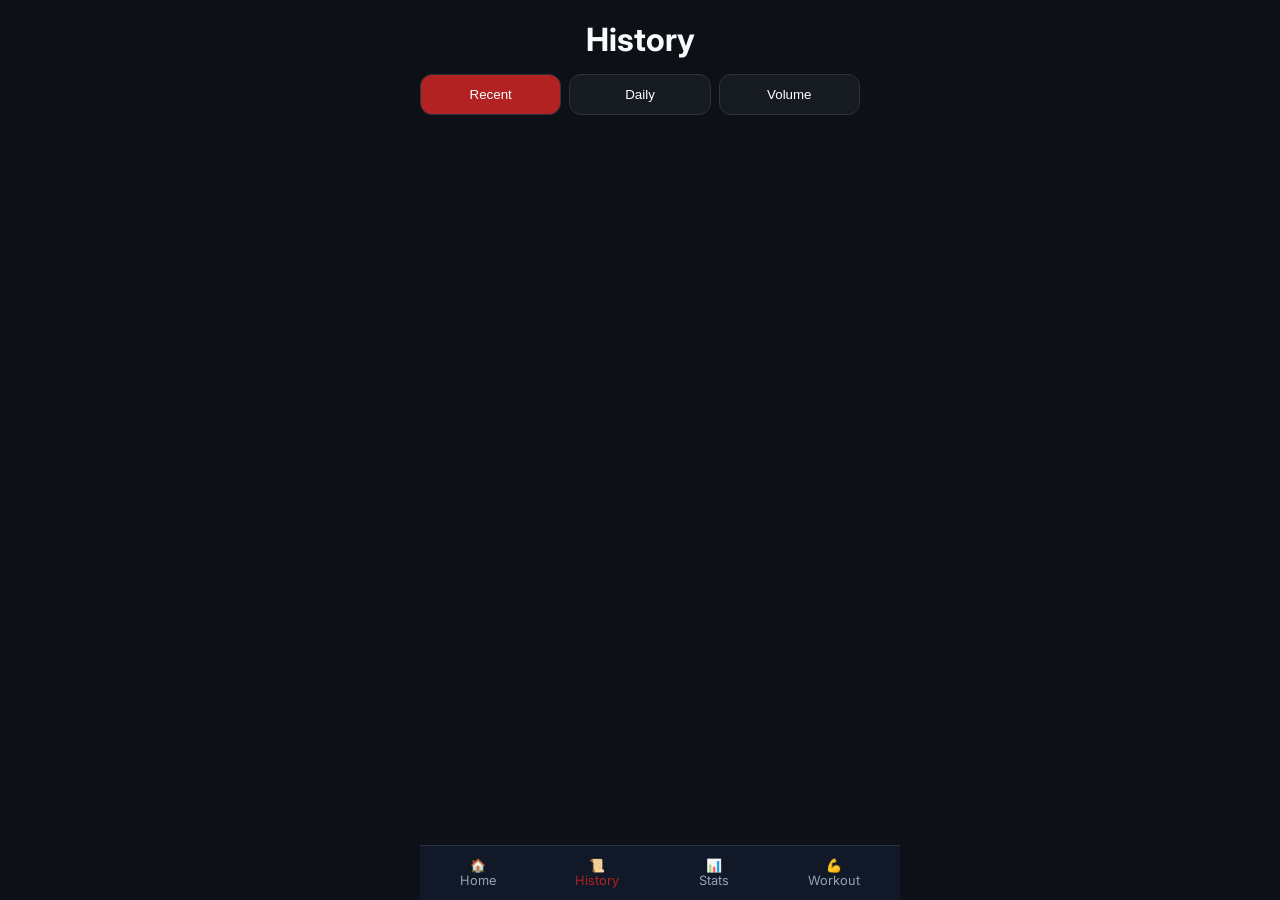
==== history.html @ e2503650 "Add files via upload" ====
<!DOCTYPE html><html><head><meta charset="UTF-8"><meta name="viewport" content="width=device-width,initial-scale=1"><title>History</title><link href="https://fonts.googleapis.com/css2?family=Inter:wght@300;400;500;600;700&display=swap" rel="stylesheet"><style>:root{--bg:#0D1117;--card:#161B22;--red:#B22222;--text:#F8FAFC;--muted:#94A3B8;--border:#2D333B}body{background:var(--bg);color:var(--text);font-family:Inter,sans-serif;max-width:480px;margin:auto;padding:20px 20px 90px}*{box-sizing:border-box}.title{text-align:center;font-size:2rem;font-weight:700;margin-bottom:15px}.tabs{display:flex;gap:8px;margin-bottom:15px}.btn{flex:1;padding:12px;border-radius:12px;border:1px solid var(--border);background:var(--card);color:#fff}.active{background:var(--red)}.card{background:linear-gradient(180deg,#161B22,#111827);border:1px solid var(--border);border-radius:14px;padding:12px;margin-bottom:10px}.row{display:flex;justify-content:space-between}.name{font-weight:700}.muted{color:var(--muted);font-size:.9rem}.nav{position:fixed;bottom:0;width:100%;max-width:480px;left:auto;background:#111827;border-top:1px solid var(--border);display:flex;justify-content:space-around;padding:12px 0}.nav a{color:#94A3B8;text-decoration:none;font-size:.8rem;text-align:center}.activeNav{color:#B22222!important}</style></head><body><div class="title">History</div><div class="tabs"><button id="r" class="btn active" onclick="loadRecent()">Recent</button><button id="d" class="btn" onclick="loadDaily()">Daily</button><button id="v" class="btn" onclick="loadVolume()">Volume</button></div><div id="content"></div><div class="nav"><a href="index.html">🏠<br>Home</a><a href="history.html" class="activeNav">📜<br>History</a><a href="stats.html">📊<br>Stats</a><a href="workout.html">💪<br>Workout</a></div><script>const API='https://script.google.com/macros/s/AKfycbzpo3F0tA4Byh9Fo694tHbrSZrjBI48GfAF8JadEYVhSyi9zXsGVR2jTTqOJtkCVDlu/exec';function setA(x){r.classList.remove('active');d.classList.remove('active');v.classList.remove('active');document.getElementById(x).classList.add('active')}async function loadRecent(){setA('r');const data=await(await fetch(API+'?action=getRecentWorkouts')).json();content.innerHTML='';data.slice(0,10).forEach(x=>content.innerHTML+=`<div class=card><div class=row><div class=name>${x.ExerciseName||''}</div><div>✅</div></div><div class=muted>${String(x.WorkoutDate||'').substring(0,10)}</div><div>${x.Sets||0} × ${x.Reps||0} × ${x.Weight||0}</div></div>`)}async function loadDaily(){setA('d');const data=await(await fetch(API+'?action=getWorkoutHistory')).json();const grp={};data.forEach(x=>{const day=String(x.WorkoutDate).substring(0,10);if(!grp[day])grp[day]={count:0,vol:0};grp[day].count++;grp[day].vol+=Number(x.Volume||0)});content.innerHTML='';Object.keys(grp).sort().reverse().forEach(day=>content.innerHTML+=`<div class=card><div class=row><div class=name>${day}</div><div>${grp[day].count} exercises</div></div><div class=muted>Volume ${grp[day].vol.toLocaleString()}</div></div>`)}async function loadVolume(){setA('v');const data=await(await fetch(API+'?action=getVolumeHistory')).json();content.innerHTML='';data.forEach(x=>content.innerHTML+=`<div class=card><div class=row><div class=name>${x.PlanName}</div><div>${x.ExerciseCount}</div></div><div class=muted>${Number(x.TotalVolume).toLocaleString()} lbs</div></div>`)}loadRecent();</script></body></html>
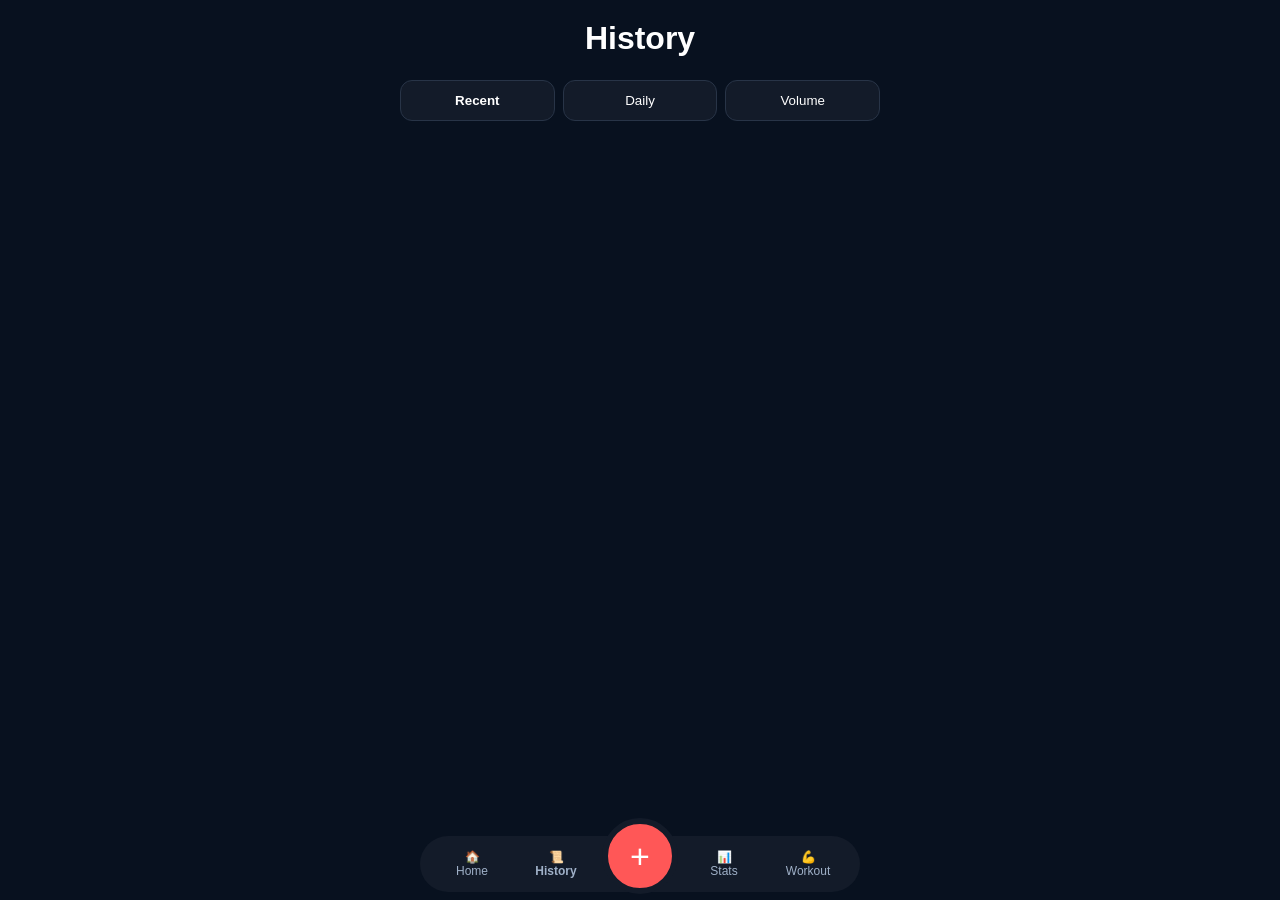
==== commit 163cd652: "Add files via upload" ====
--- a/history.html
+++ b/history.html
@@ -1 +1,164 @@
-<!DOCTYPE html><html><head><meta charset="UTF-8"><meta name="viewport" content="width=device-width,initial-scale=1"><title>History</title><link href="https://fonts.googleapis.com/css2?family=Inter:wght@300;400;500;600;700&display=swap" rel="stylesheet"><style>:root{--bg:#0D1117;--card:#161B22;--red:#B22222;--text:#F8FAFC;--muted:#94A3B8;--border:#2D333B}body{background:var(--bg);color:var(--text);font-family:Inter,sans-serif;max-width:480px;margin:auto;padding:20px 20px 90px}*{box-sizing:border-box}.title{text-align:center;font-size:2rem;font-weight:700;margin-bottom:15px}.tabs{display:flex;gap:8px;margin-bottom:15px}.btn{flex:1;padding:12px;border-radius:12px;border:1px solid var(--border);background:var(--card);color:#fff}.active{background:var(--red)}.card{background:linear-gradient(180deg,#161B22,#111827);border:1px solid var(--border);border-radius:14px;padding:12px;margin-bottom:10px}.row{display:flex;justify-content:space-between}.name{font-weight:700}.muted{color:var(--muted);font-size:.9rem}.nav{position:fixed;bottom:0;width:100%;max-width:480px;left:auto;background:#111827;border-top:1px solid var(--border);display:flex;justify-content:space-around;padding:12px 0}.nav a{color:#94A3B8;text-decoration:none;font-size:.8rem;text-align:center}.activeNav{color:#B22222!important}</style></head><body><div class="title">History</div><div class="tabs"><button id="r" class="btn active" onclick="loadRecent()">Recent</button><button id="d" class="btn" onclick="loadDaily()">Daily</button><button id="v" class="btn" onclick="loadVolume()">Volume</button></div><div id="content"></div><div class="nav"><a href="index.html">🏠<br>Home</a><a href="history.html" class="activeNav">📜<br>History</a><a href="stats.html">📊<br>Stats</a><a href="workout.html">💪<br>Workout</a></div><script>const API='https://script.google.com/macros/s/AKfycbzpo3F0tA4Byh9Fo694tHbrSZrjBI48GfAF8JadEYVhSyi9zXsGVR2jTTqOJtkCVDlu/exec';function setA(x){r.classList.remove('active');d.classList.remove('active');v.classList.remove('active');document.getElementById(x).classList.add('active')}async function loadRecent(){setA('r');const data=await(await fetch(API+'?action=getRecentWorkouts')).json();content.innerHTML='';data.slice(0,10).forEach(x=>content.innerHTML+=`<div class=card><div class=row><div class=name>${x.ExerciseName||''}</div><div>✅</div></div><div class=muted>${String(x.WorkoutDate||'').substring(0,10)}</div><div>${x.Sets||0} × ${x.Reps||0} × ${x.Weight||0}</div></div>`)}async function loadDaily(){setA('d');const data=await(await fetch(API+'?action=getWorkoutHistory')).json();const grp={};data.forEach(x=>{const day=String(x.WorkoutDate).substring(0,10);if(!grp[day])grp[day]={count:0,vol:0};grp[day].count++;grp[day].vol+=Number(x.Volume||0)});content.innerHTML='';Object.keys(grp).sort().reverse().forEach(day=>content.innerHTML+=`<div class=card><div class=row><div class=name>${day}</div><div>${grp[day].count} exercises</div></div><div class=muted>Volume ${grp[day].vol.toLocaleString()}</div></div>`)}async function loadVolume(){setA('v');const data=await(await fetch(API+'?action=getVolumeHistory')).json();content.innerHTML='';data.forEach(x=>content.innerHTML+=`<div class=card><div class=row><div class=name>${x.PlanName}</div><div>${x.ExerciseCount}</div></div><div class=muted>${Number(x.TotalVolume).toLocaleString()} lbs</div></div>`)}loadRecent();</script></body></html>+<!DOCTYPE html>
+<html>
+<head>
+	<meta charset="utf-8">
+	<meta name="viewport" content="width=device-width,initial-scale=1">
+
+	<title>History</title>
+
+	<link rel="stylesheet" href="styles.css">
+	<script src="api.js"></script>
+	<script src="navigation.js"></script>
+	
+</head>
+
+<style>
+
+
+
+{
+	box-sizing:border-box;
+}
+
+body{
+	background:var(--bg);
+	color:var(--text);
+	font-family:Inter,sans-serif;
+	max-width:480px;
+	margin:auto;
+	padding:20px 20px 140px;
+}
+
+.title{
+	text-align:center;
+	font-size:2rem;
+	font-weight:700;
+	margin-bottom:15px;
+}
+
+.tabs{
+	display:flex;
+	gap:8px;
+	margin-bottom:15px;
+}
+
+.btn{
+	flex:1;
+	padding:12px;
+	border-radius:12px;
+	border:1px solid var(--border);
+	background:var(--card);
+	color:#fff;
+}
+
+
+.card{
+	background:linear-gradient(
+		180deg,
+		#161B22,
+		#111827
+	);
+	border:1px solid var(--border);
+	border-radius:14px;
+	padding:12px;
+	margin-bottom:10px;
+}
+
+.row{
+	display:flex;
+	justify-content:space-between;
+}
+
+.name{
+	font-weight:700;
+}
+
+.muted{
+	color:var(--muted);
+	font-size:.9rem;
+}
+
+
+</style>
+
+<body>
+
+<div class="title">
+	History
+</div>
+
+<div class="tabs">
+
+	<button
+		id="r"
+		class="btn active"
+		onclick="loadRecent()">
+		Recent
+	</button>
+
+	<button
+		id="d"
+		class="btn"
+		onclick="loadDaily()">
+		Daily
+	</button>
+
+	<button
+		id="v"
+		class="btn"
+		onclick="loadVolume()">
+		Volume
+	</button>
+
+</div>
+
+<div id="content"></div>
+
+<div id="navigation"></div>
+
+<script>
+function setA(x){r.classList.remove('active');d.classList.remove('active');v.classList.remove('active');document.getElementById(x).classList.add('active')}
+
+async function loadRecent(){setA('r');
+const data=await(await fetch(API+'?action=getRecentWorkouts')).json();content.innerHTML='';
+
+	data.filter(x => x.ExerciseName !== 'Steps')
+    	.slice(0,10)
+
+.forEach(x=>content.innerHTML+=`
+<div class=card>
+	<div class=name>${x.ExerciseName||''}</div>
+	<div class=muted>${String(x.WorkoutDate||'').substring(0,10)}</div>
+	<div>${x.Sets||0} × ${x.Reps||0} × ${x.Weight||0}</div>
+</div>`)}
+
+
+async function loadDaily(){setA('d');const data=await(await fetch(API+'?action=getWorkoutHistory')).json();const grp={};data.forEach(x=>{const day=String(x.WorkoutDate).substring(0,10);if(!grp[day])grp[day]={count:0,vol:0};grp[day].count++;grp[day].vol+=Number(x.Volume||0)});content.innerHTML='';Object.keys(grp).sort().reverse().forEach(day=>content.innerHTML+=`<div class=card><div class=row><div class=name>${day}</div><div>${grp[day].count} exercises</div></div><div class=muted>Volume ${grp[day].vol.toLocaleString()}</div></div>`)}
+
+
+
+async function loadVolume(){
+	setA('v');
+	const data=await(await fetch(API+'?action=getVolumeHistory')).json();
+	const filteredData=data.filter(x => x.PlanName !== 'Steps');
+
+	content.innerHTML='';
+
+	filteredData.forEach(x => content.innerHTML += `
+<div class=card>
+	<div class=row>
+		<div class=name>${x.PlanName}</div>
+		<div>${x.ExerciseCount}</div>
+	</div>
+	<div class=muted>${Number(x.TotalVolume).toLocaleString()} lbs</div>
+</div>`);
+}
+
+	document.getElementById('navigation').innerHTML =
+		buildNavigation('history');
+
+	loadRecent();
+ 
+</script>
+</body>
+</html>
--- a/styles.css
+++ b/styles.css
@@ -0,0 +1,218 @@
+:root{
+	--bg:#08111f;
+	--card:#131b29;
+	--card2:#101827;
+	--red:#ff5757;
+	--green:#22c55e;
+	--muted:#9fb0c7;
+	--border:#283447;
+	--text:#ffffff;
+}
+
+/* ====================
+   GLOBAL
+==================== */
+
+body{
+	margin:0;
+	background:var(--bg);
+	font-family:Arial,sans-serif;
+	color:var(--text);
+	max-width:480px;
+	margin:auto;
+	padding:14px 14px 120px;
+}
+
+.title{
+	text-align:center;
+	font-size:2rem;
+	font-weight:700;
+}
+
+.section{
+	margin:14px 4px;
+	color:var(--muted);
+}
+
+/* ====================
+   HERO
+==================== */
+
+.hero{
+	background:linear-gradient(135deg,#1b2231,#311517);
+	border:1px solid #c33;
+	border-radius:24px;
+	padding:18px;
+}
+
+.ring{
+	width:110px;
+	height:110px;
+	border-radius:50%;
+	margin:12px auto;
+	display:flex;
+	align-items:center;
+	justify-content:center;
+	font-size:1.4rem;
+	font-weight:700;
+}
+
+.prog{
+	text-align:center;
+	color:var(--muted);
+}
+
+/* ====================
+   CARDS / ROWS
+==================== */
+
+.row{
+	display:grid;
+	grid-template-columns:1fr 80px 24px;
+	align-items:center;
+	background:linear-gradient(
+		180deg,
+		#131f31,
+		#101827
+	);
+	border:1px solid var(--border);
+	border-radius:14px;
+	padding:12px;
+	margin-bottom:7px;
+	cursor:pointer;
+}
+
+.target{
+	text-align:right;
+	padding-right:22px;
+}
+
+.dot{
+	width:14px;
+	height:14px;
+	border-radius:50%;
+}
+
+.red{
+	background:var(--red);
+}
+
+.green{
+	background:var(--green);
+}
+
+/* ====================
+   BUTTONS
+==================== */
+
+.btn{
+	width:100%;
+	padding:12px;
+	border:none;
+	margin-top:8px;
+	border-radius:10px;
+	cursor:pointer;
+}
+
+.save{
+	background:var(--red);
+	color:#fff;
+}
+
+.cancel{
+	background:#374151;
+	color:#fff;
+}
+
+/* ====================
+   FORM CONTROLS
+==================== */
+
+input,
+select{
+	width:100%;
+	padding:10px;
+	margin:6px 0;
+	background:#0d1117;
+	color:#fff;
+	border:1px solid #333;
+	border-radius:8px;
+}
+
+/* ====================
+   MODALS
+==================== */
+
+.modal{
+	display:none;
+	position:fixed;
+	inset:0;
+	background:#000a;
+	z-index:1000;
+}
+
+.content{
+	background:#161b22;
+	width:90%;
+	max-width:400px;
+	margin:10% auto;
+	padding:20px;
+	border-radius:18px;
+}
+
+/* ====================
+   BOTTOM NAV
+==================== */
+
+.navwrap{
+	position:fixed;
+	bottom:8px;
+	left:50%;
+	transform:translateX(-50%);
+	width:92%;
+	max-width:440px;
+	z-index:500;
+}
+
+.nav{
+	background:#131b29;
+	border-radius:32px;
+	padding:14px 10px;
+	display:flex;
+	justify-content:space-between;
+}
+
+.nav a{
+	text-decoration:none;
+	color:var(--muted);
+	text-align:center;
+	font-size:.75rem;
+	width:20%;
+}
+
+.active{
+	color:#fff;
+	font-weight:700;
+}
+
+/* ====================
+   QUICK ENTRY (+)
+==================== */
+
+.fab{
+	position:absolute;
+	left:50%;
+	top:-18px;
+	transform:translateX(-50%);
+	width:64px;
+	height:64px;
+	border-radius:50%;
+	background:var(--red);
+	border:6px solid #131b29;
+	color:#fff;
+	font-size:34px;
+	display:flex;
+	align-items:center;
+	justify-content:center;
+	cursor:pointer;
+}
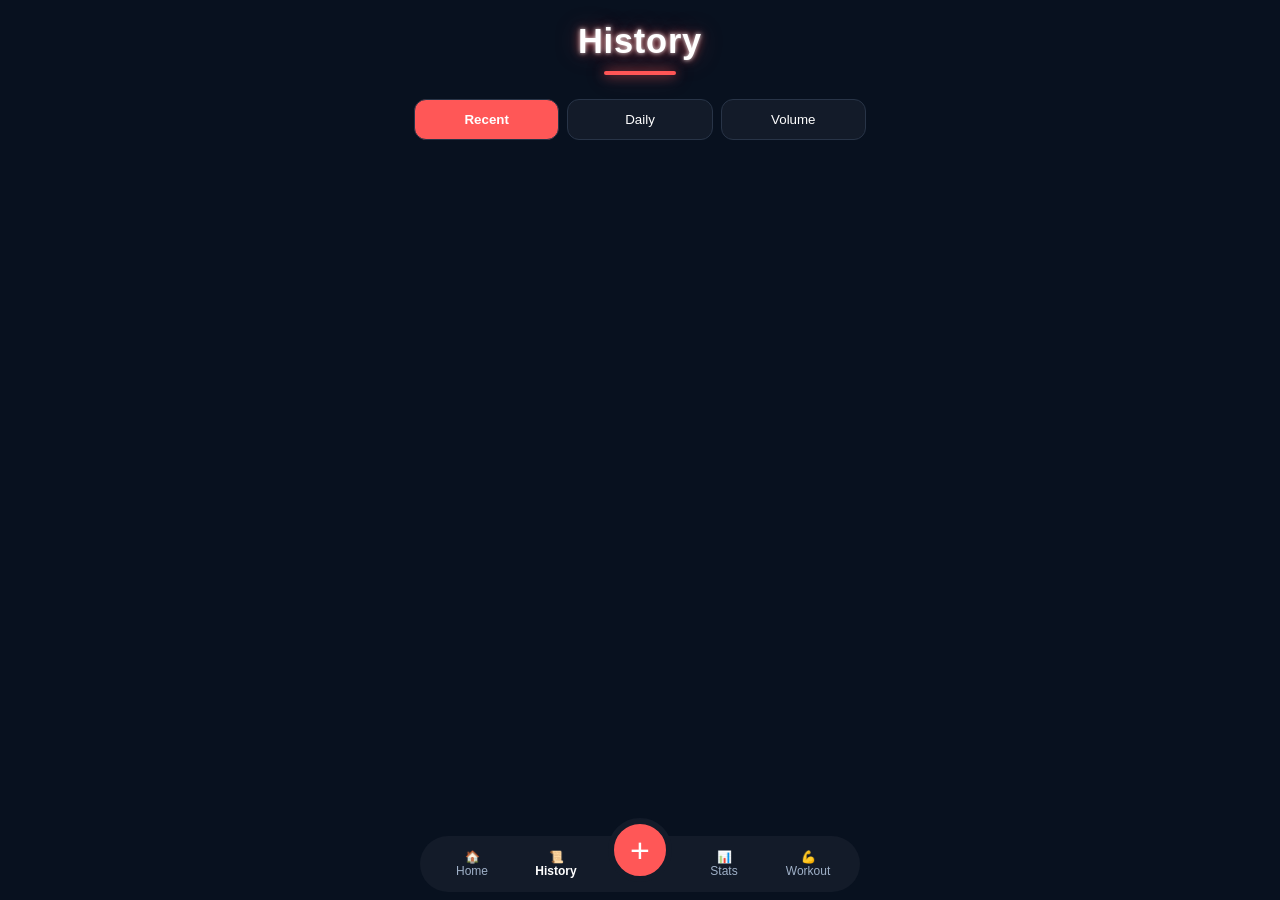
==== commit 1198ba35: "Add files via upload" ====
--- a/history.html
+++ b/history.html
@@ -6,86 +6,19 @@
 
 	<title>History</title>
 
-	<link rel="stylesheet" href="styles.css">
+	<link rel="stylesheet" href="styles.css?v=1">
+	<link rel="stylesheet" href="cards.css?v=1">
+	<link rel="stylesheet" href="pages.css?v=1">
 	<script src="api.js"></script>
 	<script src="navigation.js"></script>
-	
+
 </head>
-
-<style>
-
-
-
-{
-	box-sizing:border-box;
-}
-
-body{
-	background:var(--bg);
-	color:var(--text);
-	font-family:Inter,sans-serif;
-	max-width:480px;
-	margin:auto;
-	padding:20px 20px 140px;
-}
-
-.title{
-	text-align:center;
-	font-size:2rem;
-	font-weight:700;
-	margin-bottom:15px;
-}
-
-.tabs{
-	display:flex;
-	gap:8px;
-	margin-bottom:15px;
-}
-
-.btn{
-	flex:1;
-	padding:12px;
-	border-radius:12px;
-	border:1px solid var(--border);
-	background:var(--card);
-	color:#fff;
-}
-
-
-.card{
-	background:linear-gradient(
-		180deg,
-		#161B22,
-		#111827
-	);
-	border:1px solid var(--border);
-	border-radius:14px;
-	padding:12px;
-	margin-bottom:10px;
-}
-
-.row{
-	display:flex;
-	justify-content:space-between;
-}
-
-.name{
-	font-weight:700;
-}
-
-.muted{
-	color:var(--muted);
-	font-size:.9rem;
-}
-
-
-</style>
 
 <body>
 
-<div class="title">
+<h1 class="page-title">
 	History
-</div>
+</h1>
 
 <div class="tabs">
 
@@ -126,14 +59,24 @@
     	.slice(0,10)
 
 .forEach(x=>content.innerHTML+=`
+
 <div class=card>
-	<div class=name>${x.ExerciseName||''}</div>
-	<div class=muted>${String(x.WorkoutDate||'').substring(0,10)}</div>
+	<div class=history-name>${x.ExerciseName||''}</div>
+	<div class=history-muted>${String(x.WorkoutDate||'').substring(0,10)}</div>
 	<div>${x.Sets||0} × ${x.Reps||0} × ${x.Weight||0}</div>
 </div>`)}
 
 
-async function loadDaily(){setA('d');const data=await(await fetch(API+'?action=getWorkoutHistory')).json();const grp={};data.forEach(x=>{const day=String(x.WorkoutDate).substring(0,10);if(!grp[day])grp[day]={count:0,vol:0};grp[day].count++;grp[day].vol+=Number(x.Volume||0)});content.innerHTML='';Object.keys(grp).sort().reverse().forEach(day=>content.innerHTML+=`<div class=card><div class=row><div class=name>${day}</div><div>${grp[day].count} exercises</div></div><div class=muted>Volume ${grp[day].vol.toLocaleString()}</div></div>`)}
+async function loadDaily(){setA('d');const data=await(await fetch(API+'?action=getWorkoutHistory')).json();const grp={};data.forEach(x=>{const day=String(x.WorkoutDate).substring(0,10);if(!grp[day])grp[day]={count:0,vol:0};grp[day].count++;grp[day].vol+=Number(x.Volume||0)});content.innerHTML='';Object.keys(grp).sort().reverse().forEach(day=>content.innerHTML+=`<div class=card>
+
+	<div class=history-row>
+
+	<div class=history-name>
+
+${day}</div><div>${grp[day].count} exercises</div></div>
+
+	<div class=history-muted>
+Volume ${grp[day].vol.toLocaleString()}</div></div>`)}
 
 
 
@@ -145,13 +88,16 @@
 	content.innerHTML='';
 
 	filteredData.forEach(x => content.innerHTML += `
+
+
 <div class=card>
-	<div class=row>
-		<div class=name>${x.PlanName}</div>
+	<div class=history-row>
+		<div class=history-name>${x.PlanName}</div>
 		<div>${x.ExerciseCount}</div>
 	</div>
-	<div class=muted>${Number(x.TotalVolume).toLocaleString()} lbs</div>
-</div>`);
+	<div class=history-muted>${Number(x.TotalVolume).toLocaleString()} lbs</div>
+</div>
+`);
 }
 
 	document.getElementById('navigation').innerHTML =
--- a/styles.css
+++ b/styles.css
@@ -9,17 +9,21 @@
 	--text:#ffffff;
 }
 
+*{
+	box-sizing:border-box;
+}
+
 /* ====================
    GLOBAL
 ==================== */
 
 body{
-	margin:0;
+	margin:0 auto;
 	background:var(--bg);
 	font-family:Arial,sans-serif;
 	color:var(--text);
+	width:100%;
 	max-width:480px;
-	margin:auto;
 	padding:14px 14px 120px;
 }
 
@@ -27,6 +31,47 @@
 	text-align:center;
 	font-size:2rem;
 	font-weight:700;
+}
+
+.page-title{
+	text-align:center;
+
+	font-size:2.15rem;
+
+	font-weight:900;
+
+	letter-spacing:.8px;
+
+	margin:8px 0 24px;
+
+	color:#fff;
+
+	text-shadow:
+		0 0 4px rgba(255,255,255,.85),
+		0 0 10px rgba(255,87,87,.65),
+		0 0 24px rgba(255,87,87,.35);
+
+	position:relative;
+}
+
+.page-title::after{
+	content:"";
+
+	display:block;
+
+	width:72px;
+
+	height:4px;
+
+	background:var(--red);
+
+	border-radius:999px;
+
+	margin:10px auto 0;
+
+	box-shadow:
+		0 0 12px rgba(255,87,87,.75),
+		0 0 22px rgba(255,87,87,.35);
 }
 
 .section{
@@ -35,7 +80,7 @@
 }
 
 /* ====================
-   HERO
+   HERO / WORKOUT PAGE
 ==================== */
 
 .hero{
@@ -63,7 +108,7 @@
 }
 
 /* ====================
-   CARDS / ROWS
+   WORKOUT ROWS
 ==================== */
 
 .row{
@@ -114,6 +159,18 @@
 	cursor:pointer;
 }
 
+.btn-primary{
+	width:100%;
+	background:#B22222;
+	color:#fff;
+	border:none;
+	border-radius:12px;
+	padding:14px;
+	font-weight:700;
+	margin-top:16px;
+	cursor:pointer;
+}
+
 .save{
 	background:var(--red);
 	color:#fff;
@@ -166,12 +223,13 @@
 
 .navwrap{
 	position:fixed;
+	left:50%;
 	bottom:8px;
-	left:50%;
 	transform:translateX(-50%);
 	width:92%;
 	max-width:440px;
 	z-index:500;
+	box-sizing:border-box;
 }
 
 .nav{
@@ -188,6 +246,11 @@
 	text-align:center;
 	font-size:.75rem;
 	width:20%;
+}
+
+.nav a.active{
+	color:#fff;
+	font-weight:700;
 }
 
 .active{
--- a/cards.css
+++ b/cards.css
@@ -0,0 +1,282 @@
+/* ========================================
+   WORKOUT 6.0 CARD FRAMEWORK
+   ======================================== */
+
+.card {
+	background: linear-gradient(
+		180deg,
+		#161B22,
+		#111827
+	);
+
+	border: 1px solid var(--border);
+
+	border-radius: 18px;
+
+	padding: 18px;
+
+	margin-bottom: 18px;
+
+	box-shadow:
+		0 4px 12px rgba(0,0,0,.25);
+}
+
+.card.clickable {
+	cursor: pointer;
+
+	transition:
+		transform .15s ease,
+		border-color .15s ease;
+}
+
+.card.clickable:hover {
+	transform: translateY(-2px);
+
+	border-color: var(--red);
+}
+
+/* ========================================
+   HOME HERO CARD
+   ======================================== */
+
+.workout-card {
+	text-align: center;
+
+	border-color: var(--red);
+
+	box-shadow:
+		0 0 0 1px rgba(255,87,87,.65),
+		0 0 18px rgba(255,87,87,.35),
+		0 0 38px rgba(255,87,87,.18),
+		0 4px 12px rgba(0,0,0,.25);
+}
+
+
+.workout-name {
+	font-size: 2rem;
+
+	font-weight: 700;
+}
+
+.exercise-count {
+	color: var(--muted);
+}
+
+/* ========================================
+   CARD HEADERS
+   ======================================== */
+
+.card-header {
+	display: flex;
+
+	justify-content: center;
+
+	align-items: center;
+
+	margin-bottom: 14px;
+
+	text-align: center;
+}
+
+.card-title {
+	width: 100%;
+
+	font-size: 1rem;
+
+	font-weight: 700;
+
+	color: #fff;
+
+	text-align: center;
+}
+
+.card-title::after {
+	content: "";
+
+	display: block;
+
+	width: 52px;
+
+	height: 3px;
+
+	background: var(--red);
+
+	border-radius: 999px;
+
+	margin: 8px auto 0;
+
+	box-shadow:
+		0 0 10px rgba(255,87,87,.45);
+}
+
+.card-subtitle {
+	font-size: .8rem;
+
+	color: var(--muted);
+
+	text-align: center;
+}
+
+.card-footer {
+	margin-top: 12px;
+
+	font-size: .85rem;
+
+	font-weight: 600;
+
+	color: var(--red);
+
+	text-align: center;
+}
+
+/* ========================================
+   HOME DASHBOARD CARDS
+   ======================================== */
+
+.best-streak,
+.next-time {
+	color: var(--muted);
+}
+
+.streak-value,
+.volume-number {
+	font-size: 2rem;
+
+	font-weight: 700;
+}
+
+/* ========================================
+   LIST CARDS
+   Recent Activity
+   Monthly Improvement
+   ======================================== */
+
+.card-list {
+	display: flex;
+
+	flex-direction: column;
+
+	gap: 10px;
+}
+
+.card-row {
+	display: flex;
+
+	justify-content: space-between;
+
+	align-items: center;
+}
+
+.card-row-label {
+	color: #fff;
+
+	font-weight: 500;
+}
+
+.card-row-label::before {
+	content: "";
+
+	display: inline-block;
+
+	width: 6px;
+
+	height: 6px;
+
+	background: var(--red);
+
+	border-radius: 50%;
+
+	margin-right: 8px;
+
+	vertical-align: middle;
+}
+
+.card-row-value {
+	color: var(--muted);
+
+	font-size: .85rem;
+}
+
+/* ========================================
+   MUSCLE GROUP CARD
+   ======================================== */
+
+.group {
+	margin-bottom: 12px;
+}
+
+.group:last-child {
+	margin-bottom: 0;
+}
+
+.group-label {
+	display: flex;
+
+	justify-content: space-between;
+
+	align-items: center;
+
+	margin-bottom: 5px;
+
+	font-size: .9rem;
+
+	color: #fff;
+}
+
+.group-bar {
+	height: 8px;
+
+	background: rgba(255,255,255,.08);
+
+	border-radius: 999px;
+
+	overflow: hidden;
+}
+
+.group-fill {
+	height: 100%;
+
+	background: var(--red);
+
+	border-radius: 999px;
+
+	transition: width .8s ease;
+}
+
+/* ========================================
+   KPI CARD
+   ======================================== */
+
+.kpi {
+	text-align: center;
+}
+
+.kpi-value {
+	font-size: 2rem;
+
+	font-weight: 700;
+
+	color: #fff;
+}
+
+.kpi-label {
+	font-size: .85rem;
+
+	color: var(--muted);
+}
+
+/* ========================================
+   STATUS COLORS
+   ======================================== */
+
+.status-good {
+	color: #22c55e;
+}
+
+.status-warning {
+	color: #facc15;
+}
+
+.status-danger {
+	color: #ef4444;
+}
--- a/pages.css
+++ b/pages.css
@@ -0,0 +1,73 @@
+/* ========================================
+   PAGE CONTROLS
+   Tabs / Filters
+   ======================================== */
+
+.tabs,
+.filters{
+	display:flex;
+	gap:8px;
+	margin-bottom:15px;
+}
+
+.tabs .btn,
+.filters .btn{
+	width:auto;
+	flex:1;
+	margin-top:0;
+	padding:12px;
+	border-radius:12px;
+	border:1px solid var(--border);
+	background:var(--card);
+	color:#fff;
+}
+
+.tabs .btn.active,
+.filters .btn.active{
+	background:var(--red);
+	color:#fff;
+	font-weight:700;
+}
+
+
+/* ========================================
+   HISTORY PAGE
+   ======================================== */
+
+.history-row{
+	display:flex;
+	justify-content:space-between;
+}
+
+.history-name{
+	font-weight:700;
+}
+
+.history-muted{
+	color:var(--muted);
+	font-size:.9rem;
+}
+
+
+/* ========================================
+   STATS PAGE
+   ======================================== */
+
+.stat-label{
+	color:var(--muted);
+	text-align:center;
+}
+
+.stat-value{
+	font-size:2rem;
+	font-weight:700;
+	margin-top:8px;
+	text-align:center;
+}
+
+.stat-small{
+	font-size:1.3rem;
+	font-weight:700;
+	margin-top:8px;
+	text-align:center;
+}
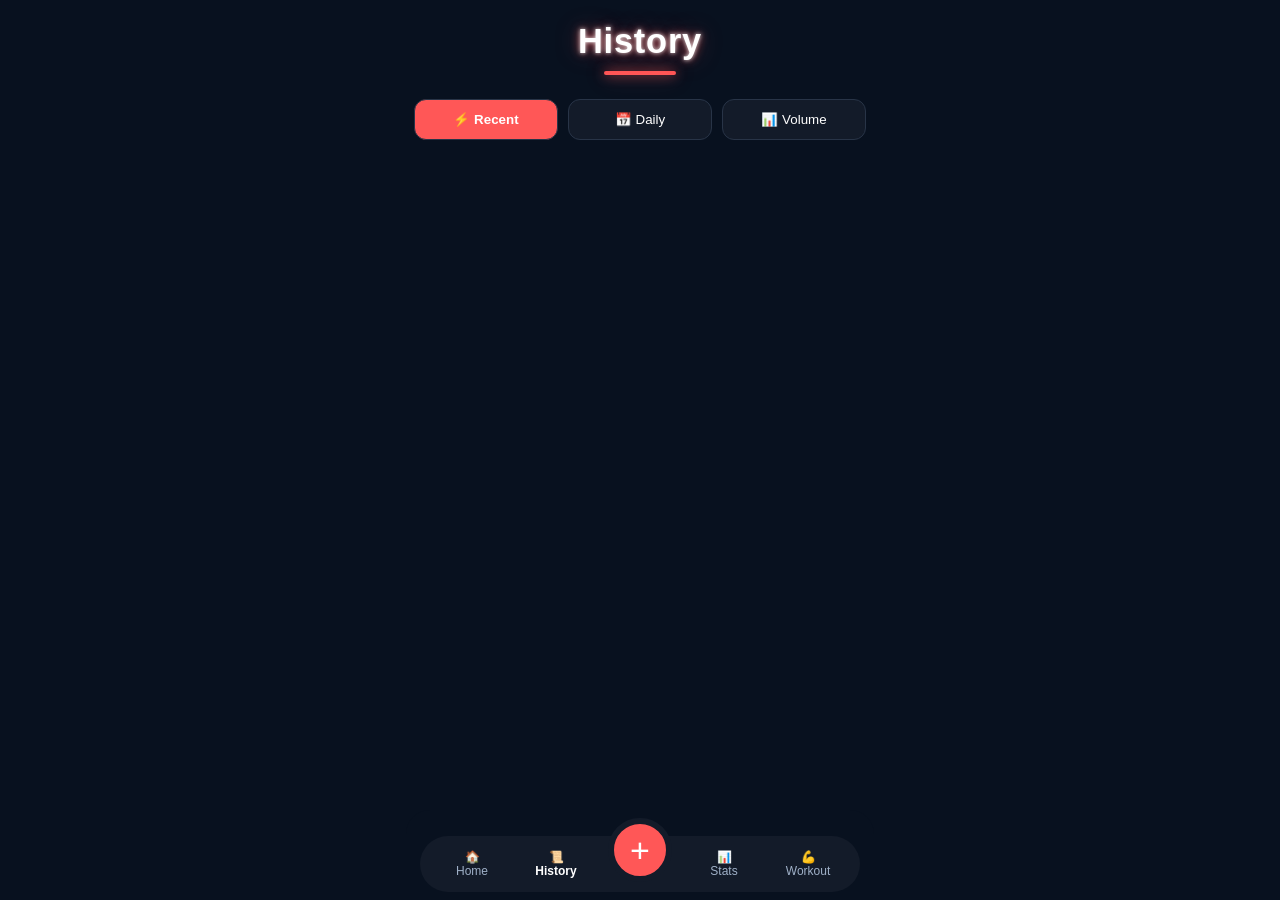
==== commit 665a0618: "Add files via upload" ====
--- a/history.html
+++ b/history.html
@@ -26,85 +26,91 @@
 		id="r"
 		class="btn active"
 		onclick="loadRecent()">
-		Recent
+		⚡ Recent
 	</button>
 
 	<button
 		id="d"
 		class="btn"
 		onclick="loadDaily()">
-		Daily
+		📅 Daily
 	</button>
 
 	<button
 		id="v"
 		class="btn"
 		onclick="loadVolume()">
-		Volume
+		📊 Volume
 	</button>
 
 </div>
 
+<div id="historySummary"></div>
+
 <div id="content"></div>
 
+<div id='quickModal' class='modal'>
+	<div class='content'>
+		<h3>Quick Entry</h3>
+
+		<select id='area' onchange='loadQuickExercises()'>
+			<option>Abs</option>
+			<option>Back</option>
+			<option>Biceps</option>
+			<option>Body</option>
+			<option>Cardio</option>
+			<option>Chest</option>
+			<option>Legs</option>
+			<option>Shoulders</option>
+			<option>Stretching</option>
+			<option>Triceps</option>
+		</select>
+
+		<select id='quickExercise'
+			onchange='quickExerciseChanged()'>
+		</select>
+
+		<div id='quickFields'></div>
+
+		<button class='btn save'
+			onclick='saveQuickEntry()'>
+			Save
+		</button>
+
+		<button class='btn cancel'
+			onclick='quickModal.style.display="none"'>
+			Cancel
+		</button>
+	</div>
+</div>
+
+<div id="historyDetailModal" class="modal">
+
+	<div class="content">
+
+		<h3>Workout Details</h3>
+
+		<div id="historyDetailContent"></div>
+
+		<button
+			class="btn cancel"
+			id="deleteHistoryBtn">
+			Delete
+		</button>
+
+		<button
+			class="btn"
+			onclick="closeHistoryDetail()">
+			Close
+		</button>
+
+	</div>
+
+</div>
+
 <div id="navigation"></div>
-
-<script>
-function setA(x){r.classList.remove('active');d.classList.remove('active');v.classList.remove('active');document.getElementById(x).classList.add('active')}
-
-async function loadRecent(){setA('r');
-const data=await(await fetch(API+'?action=getRecentWorkouts')).json();content.innerHTML='';
-
-	data.filter(x => x.ExerciseName !== 'Steps')
-    	.slice(0,10)
-
-.forEach(x=>content.innerHTML+=`
-
-<div class=card>
-	<div class=history-name>${x.ExerciseName||''}</div>
-	<div class=history-muted>${String(x.WorkoutDate||'').substring(0,10)}</div>
-	<div>${x.Sets||0} × ${x.Reps||0} × ${x.Weight||0}</div>
-</div>`)}
-
-
-async function loadDaily(){setA('d');const data=await(await fetch(API+'?action=getWorkoutHistory')).json();const grp={};data.forEach(x=>{const day=String(x.WorkoutDate).substring(0,10);if(!grp[day])grp[day]={count:0,vol:0};grp[day].count++;grp[day].vol+=Number(x.Volume||0)});content.innerHTML='';Object.keys(grp).sort().reverse().forEach(day=>content.innerHTML+=`<div class=card>
-
-	<div class=history-row>
-
-	<div class=history-name>
-
-${day}</div><div>${grp[day].count} exercises</div></div>
-
-	<div class=history-muted>
-Volume ${grp[day].vol.toLocaleString()}</div></div>`)}
-
-
-
-async function loadVolume(){
-	setA('v');
-	const data=await(await fetch(API+'?action=getVolumeHistory')).json();
-	const filteredData=data.filter(x => x.PlanName !== 'Steps');
-
-	content.innerHTML='';
-
-	filteredData.forEach(x => content.innerHTML += `
-
-
-<div class=card>
-	<div class=history-row>
-		<div class=history-name>${x.PlanName}</div>
-		<div>${x.ExerciseCount}</div>
-	</div>
-	<div class=history-muted>${Number(x.TotalVolume).toLocaleString()} lbs</div>
-</div>
-`);
-}
-
-	document.getElementById('navigation').innerHTML =
-		buildNavigation('history');
-
-	loadRecent();
- 
-</script>
+<script src="profile.js"></script>
+<script src="history.js"></script>
+<script src="quickEntry.js"></script>
 </body>
 </html>
--- a/styles.css
+++ b/styles.css
@@ -105,6 +105,141 @@
 .prog{
 	text-align:center;
 	color:var(--muted);
+}
+
+.workout-hero{
+	position:relative;
+	overflow:hidden;
+	min-height:330px;
+	padding:0;
+	border-color:var(--red);
+}
+
+.workout-hero-image{
+	position:absolute;
+	inset:0;
+	width:100%;
+	height:100%;
+	object-fit:contain;
+	object-position:center center;
+	opacity:.82;
+	background:#000;
+	transform:scale(.99);
+}
+
+.workout-hero::after{
+	content:"";
+	position:absolute;
+	inset:0;
+	background:linear-gradient(
+		180deg,
+		rgba(8,17,31,.15),
+		rgba(8,17,31,.45),
+		rgba(8,17,31,.88)
+	);
+	z-index:1;
+}
+
+.workout-hero-overlay{
+	position:relative;
+	z-index:2;
+	height:100%;
+	min-height:330px;
+	display:flex;
+	flex-direction:column;
+	justify-content:space-between;
+	padding:18px;
+}
+
+.workout-hero .title{
+	text-align:center;
+	font-size:2rem;
+	font-weight:800;
+	text-shadow:
+		0 0 8px rgba(0,0,0,.85),
+		0 0 14px rgba(255,87,87,.35);
+}
+
+.workout-progress-wrap{
+	margin-top:auto;
+	background:rgba(8,17,31,.72);
+	border:1px solid rgba(255,255,255,.08);
+	border-radius:16px;
+	padding:12px;
+	backdrop-filter:blur(4px);
+}
+
+.workout-progress-top{
+	display:flex;
+	justify-content:space-between;
+	align-items:center;
+	font-size:.85rem;
+	color:#fff;
+	margin-bottom:8px;
+}
+
+.workout-progress-line{
+	height:10px;
+	background:#223a58;
+	border-radius:999px;
+	overflow:hidden;
+	box-shadow:
+		inset 0 0 8px rgba(0,0,0,.35);
+}
+
+.workout-progress-fill{
+	height:100%;
+	width:0;
+	background:linear-gradient(
+		90deg,
+		#B22222,
+		var(--red)
+	);
+	border-radius:999px;
+	box-shadow:
+		0 0 12px rgba(255,87,87,.55);
+	transition:width .8s ease;
+}
+
+.workout-hero .prog{
+	margin-top:8px;
+	text-align:center;
+	color:#dbeafe;
+}
+
+.workout-progress-wrap*
+	margin-top:6px;
+}
+
+.workout-prog*ess-top{
+	display:flex;
+	justify-c*ntent:space-between;
+	align-items:*enter;
+	font-size:.85rem;
+	color:v*r(--muted);
+	margin-bottom:6px;
+}
+*.workout-progress-line{
+	height:10*x;
+	background:#223a58;
+	border-ra*ius:999px;
+	overflow:hidden;
+	box-*hadow:
+		inset 0 0 8px rgba(0,0,0,*35);
+}
+
+.workout-progress-fill{
+	h*ight:100%;
+	width:0;
+	background:l*near-gradient(
+		90deg,
+		*B22222,
+		var(--red)
+	);
+	border-r*dius:999px;
+*box-shadow:
+		* 0 12px rgba(255,87,87,.55);
+	tran*ition:width .8s ease;
 }
 
 /* ====================
@@ -232,6 +367,18 @@
 	box-sizing:border-box;
 }
 
+.navwrap::before{
+	content:"";
+	position:absolute;
+	left:-14px;
+	right:-14px;
+	bottom:-10px;
+	height:92px;
+	background:var(--bg);
+	border-radius:24px 24px 0 0;
+	z-index:-1;
+}
+
 .nav{
 	background:#131b29;
 	border-radius:32px;
--- a/pages.css
+++ b/pages.css
@@ -48,6 +48,53 @@
 	font-size:.9rem;
 }
 
+.tabs{
+	display:flex;
+	gap:10px;
+	margin-bottom:16px;
+}
+
+.tabs .btn{
+	flex:1;
+	border-radius:12px;
+}
+.history-activity{
+	display:flex;
+	align-items:center;
+	gap:12px;
+
+	padding:14px 16px;
+
+	margin-bottom:8px;
+
+	background:rgba(255,255,255,.03);
+
+	border:1px solid var(--border);
+
+	border-radius:12px;
+
+	cursor:pointer;
+}
+
+.activity-name{
+	flex:1;
+
+	font-weight:600;
+}
+
+.activity-result{
+	min-width:110px;
+
+	text-align:center;
+}
+
+.activity-date{
+	min-width:60px;
+
+	text-align:right;
+
+	color:var(--muted);
+}
 
 /* ========================================
    STATS PAGE
